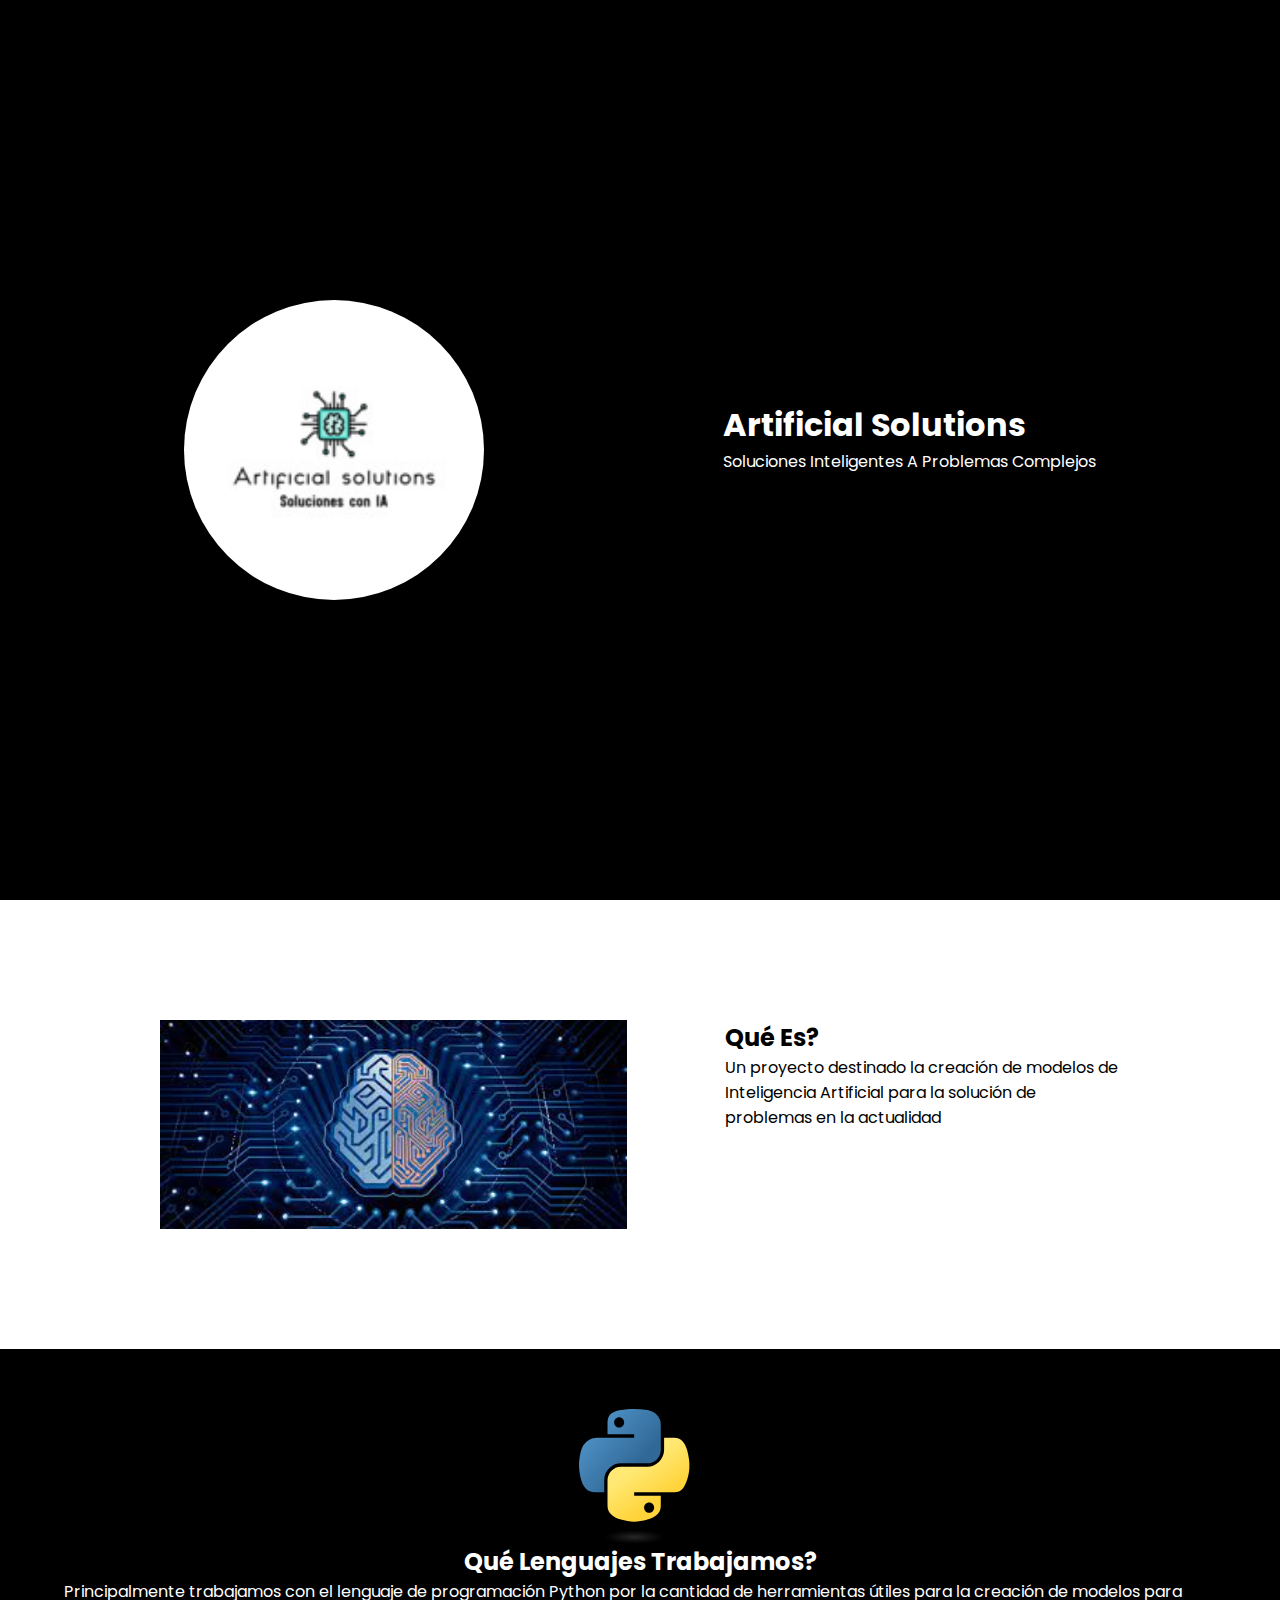
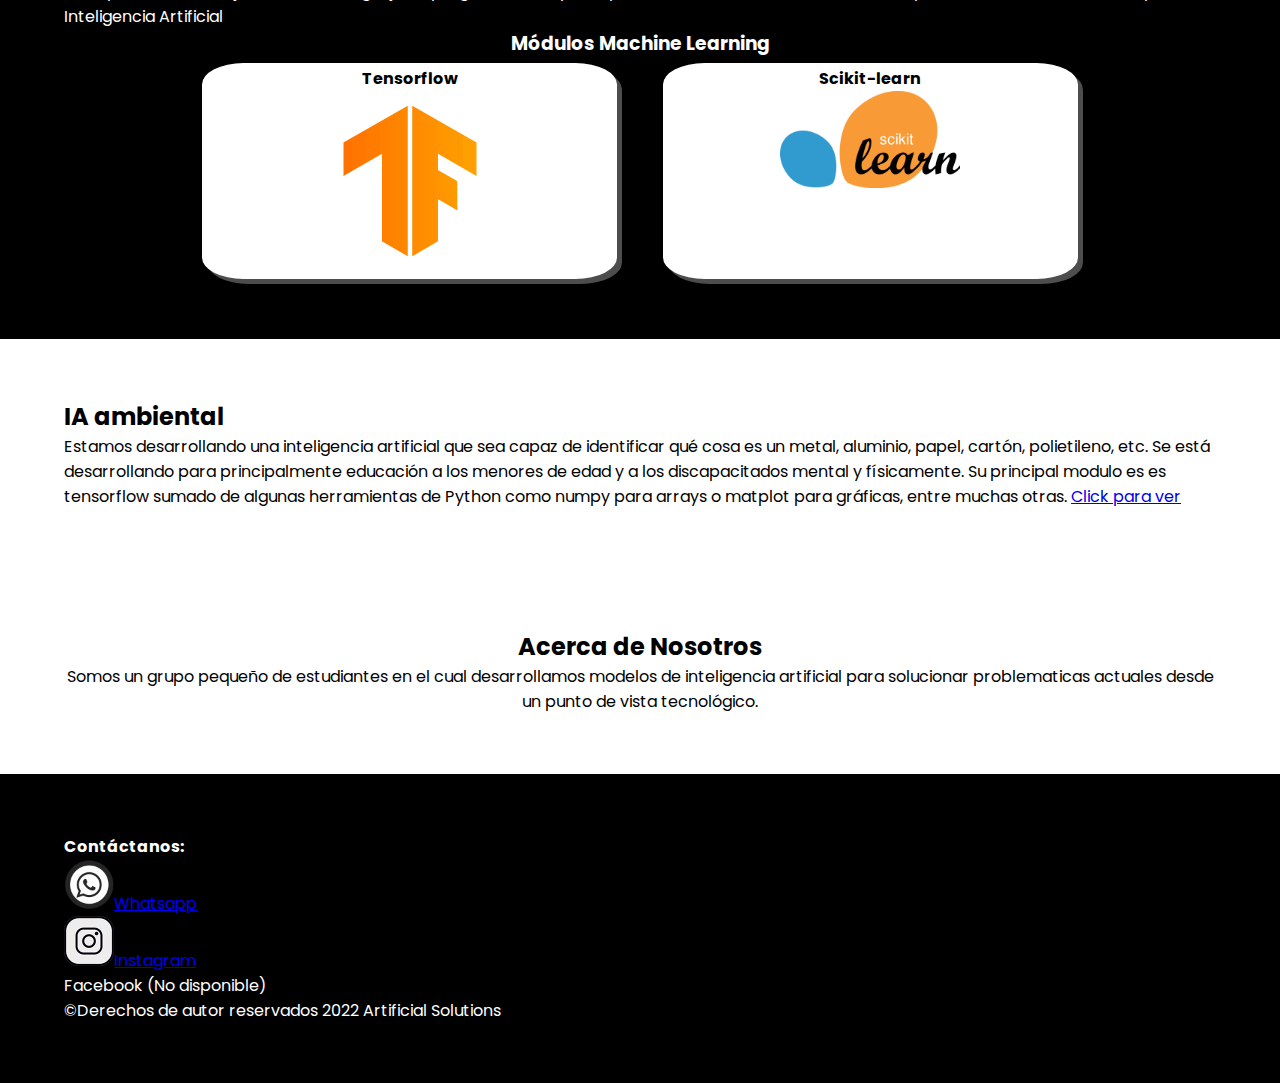
==== index.html @ 461bc0cd "Fucking Change" ====
<!DOCTYPE html>
<html lang="en">
<head>
    <meta charset="UTF-8">
    <meta http-equiv="X-UA-Compatible" content="IE=edge">
    <meta name="viewport" content="width=device-width, initial-scale=1.0">
    <title>Página Principal</title>
    <link rel="stylesheet" href="src_page/css/index.css">
    <link rel="preconnect" href="https://fonts.googleapis.com">
    <link rel="preconnect" href="https://fonts.gstatic.com" crossorigin>
    <link href="https://fonts.googleapis.com/css2?family=Poppins&display=swap" rel="stylesheet">
    <link rel="stylesheet" href="src_page/css/layout.css">
</head>
<body>
    <header id="inicio">
        <div class="container head">        
            <img src="src_page/images/Logo-White.jpg" alt="Logo-White">
            <div class="text">
                <h1>Artificial Solutions</h1>
                <p>Soluciones Inteligentes A Problemas Complejos</p>
                <br>
            </div>
        </div>
    </header>
    <section id="smalldesc" class="container smalldesc">
        <div class="container smalldesc">
            <img src="src_page/images/imagedesc.png" alt="">
            <div class="text">
                <h2>Qué Es?</h2>
                <p>Un proyecto destinado la creación de modelos de Inteligencia Artificial para la solución de problemas en la actualidad
                </p>
                
            </div>
        </div>
    </section>
    <section id="languages">
        <div class="container">
            <img src="src_page/images/Python-logo-notext.svg" alt="Wikipedia Python Logo">
            <h2>Qué Lenguajes Trabajamos?</h2>
            <p>Principalmente trabajamos con el lenguaje de programación Python por la cantidad de herramientas útiles para la creación de modelos para Inteligencia Artificial</p>
            <div class="ML">
                <h3>Módulos Machine Learning</h3>
                <div class="container-modules">
                    <div class="n-container-languages tensorflow">
                        <b>Tensorflow</b>
                        <img src="src_page/images/tensorflow.png" alt="Tensorflow image">
                    </div>
                    <div class="n-container-languages sk-learn">
                        <b>Scikit-learn</b>
                        <img src="src_page/images/sk-learn.png" alt=" Sk-learn Wikipedia">
                    </div>
                </div>
            </div>
        </div>
    </section>
    <section id="proyects_actual">
        <div class="container">
            <h2>IA ambiental</h2>
            <p>Estamos desarrollando una inteligencia artificial que sea capaz de identificar qué cosa es un metal, aluminio, papel, cartón, polietileno, etc. Se está desarrollando para principalmente educación a los menores de edad y a los discapacitados mental y físicamente. Su principal modulo es es tensorflow sumado de algunas herramientas de Python como numpy para arrays o matplot para gráficas, entre muchas otras.  <a href="src_page/html/AIpage.html" target="_blank">Click para ver</a> </p>
        </div>
    </section>
    <section id="acerca-nosotros">
        <div class="container">
            <h2>Acerca de Nosotros</h2>
            <p>Somos un grupo pequeño de estudiantes en el cual desarrollamos modelos de inteligencia artificial para solucionar problematicas actuales desde un punto de vista tecnológico.</p>
        </div>
    </section>
    <footer>
        <div class="container">
            <h4>Contáctanos:</h4>
            <ul>
                <li><img src="src_page/images/wsblack.png" alt=""><a href="https://wa.link/y3h0sf" target="_blank">Whatsapp</a></li>
                <li><img src="src_page/images/Instagram.svg" alt=""><a href="https://instagram.com/art.ificialsolutions?utm_source=qr&igshid=YzU1NGVlODEzOA==" target="_blank">Instagram</a></li>
                <li>Facebook (No disponible)</li>
            </ul>
            <p>©Derechos de autor reservados 2022 Artificial Solutions</p>
        </div>
    </footer>
</body>
</html>
---- src_page/css/index.css ----
*{
    box-sizing: border-box;
    margin: 0;
    padding: 0;
}

html{
    font-family: 'Poppins', sans-serif;
}

header{
    height: 100vh;
    color: rgb(255, 255, 255);
    background: var(--background1);
}

footer{
    background-color: var(--background1);
    color: white;
}

li{
    vertical-align: middle;
}

#languages{
    background-color: var(--background1);
    color: white;
}

#languages .container{
    display: flex;
    flex-wrap: wrap;
    align-items: center;
    flex-direction: column;
    align-content: space-around;
}

#languages .ML{
    width: 80%;
    text-align: center;
}

.container-modules{
    padding-top: 5px;
    display: flex;
    flex-direction: row;
    justify-content: space-around;
    align-items: center;
}

.n-container-languages{
    display: flex;
    width: 45%;
    align-content: center;
    border-style: solid;
    border-color: white;
    border-radius: 10%;
    box-shadow: 5px 5px rgb(255, 255, 255, 0.3);
    flex-direction: column;
    align-items: center;
    height: 216px;
    background-color: white;
    color: var(--background1);

}

#languages .n-container-languages img{
    width: 180px;
    
}

.head img{
    width: 300px;
    height: 300px;
    border-radius: 50%;
}



.text{
    justify-content: center;
    align-items: center;
    flex-direction: column;
}

.smalldesc{
    display: flex;
    justify-content: space-around;
}

.smalldesc img{
    width: 45%;
}

.smalldesc .text{
    width: 40%;
    padding-left: 20px;
}

footer img{
    height: 50px;
}

#acerca-nosotros .container{
    text-align: center;
}



:root{
    scroll-behavior: smooth;
    --background1: black
}
---- src_page/css/layout.css ----
*{
    box-sizing: border-box;
    margin: 0;
    padding: 0;
}

html{
    font-family: 'Poppins', sans-serif;
}


footer{
    background-color: var(--background1);
    color: white;
    
}


footer img{
    height: 50px;
    }

.container{
    width: 90%;
    max-width: 1200px;
    overflow: hidden;
    margin: auto;
    padding: 60px 0;
}

.head{
    padding: 0;
    height: 100%;
    display:flex ;
    justify-content: space-around;
    align-items: center;
}
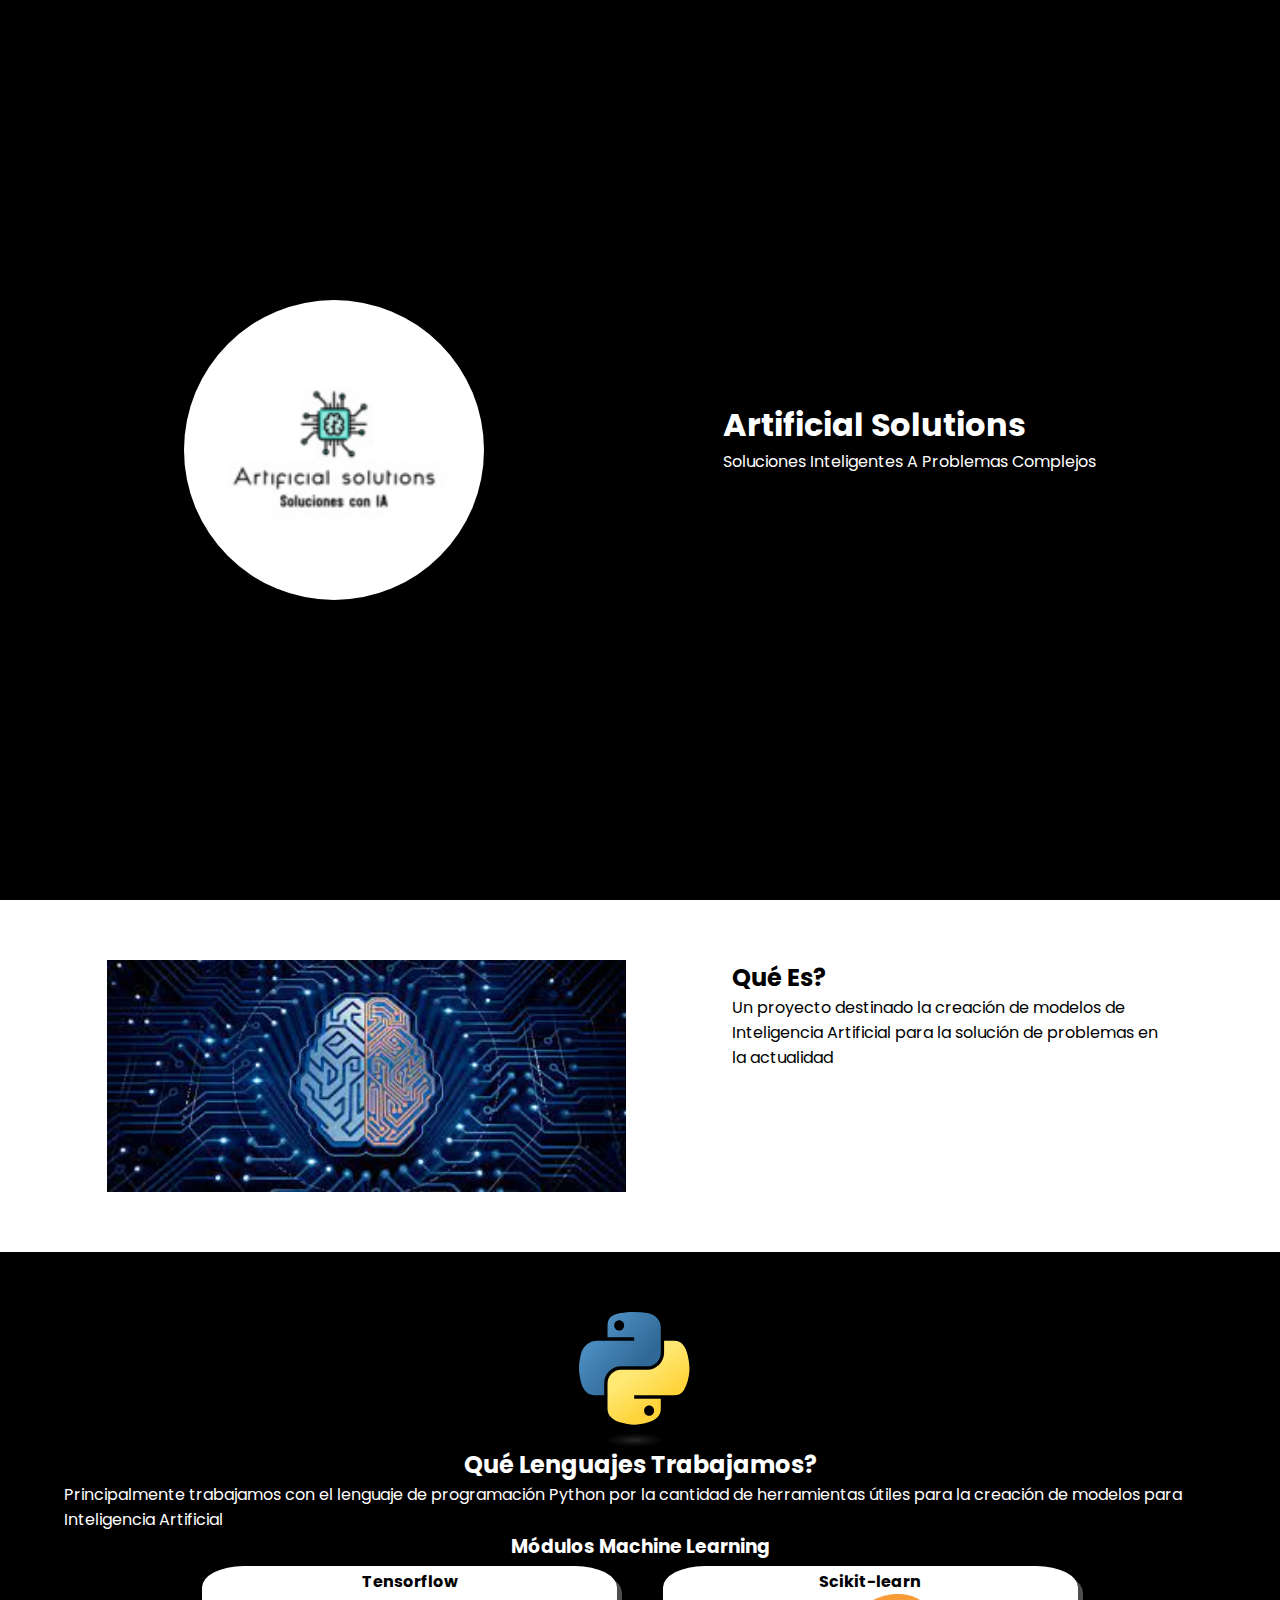
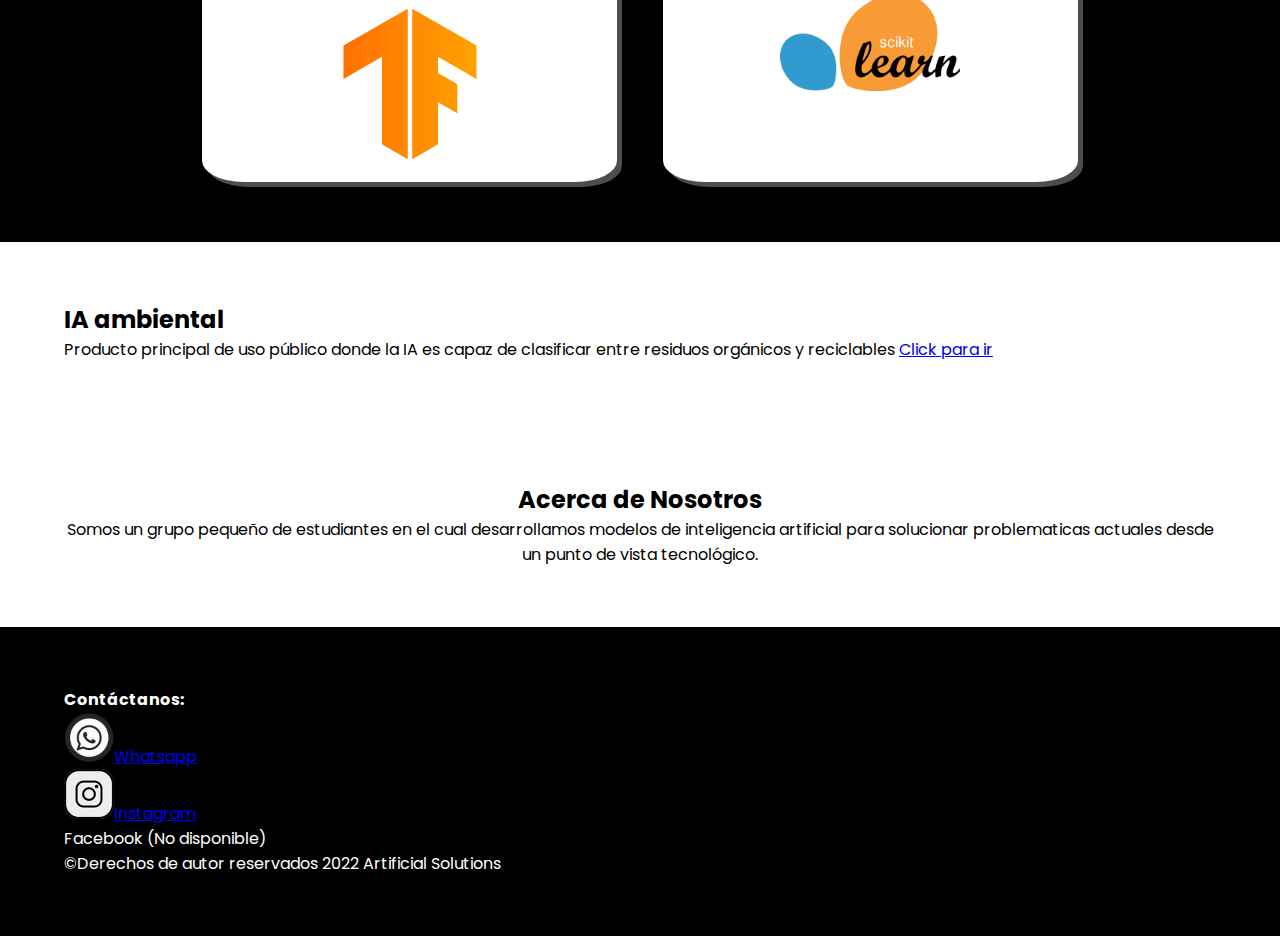
==== commit 148f2985: "Fixing a redirect" ====
--- a/index.html
+++ b/index.html
@@ -22,7 +22,7 @@
             </div>
         </div>
     </header>
-    <section id="smalldesc" class="container smalldesc">
+    <section id="smalldesc">
         <div class="container smalldesc">
             <img src="src_page/images/imagedesc.png" alt="">
             <div class="text">
@@ -56,7 +56,8 @@
     <section id="proyects_actual">
         <div class="container">
             <h2>IA ambiental</h2>
-            <p>Estamos desarrollando una inteligencia artificial que sea capaz de identificar qué cosa es un metal, aluminio, papel, cartón, polietileno, etc. Se está desarrollando para principalmente educación a los menores de edad y a los discapacitados mental y físicamente. Su principal modulo es es tensorflow sumado de algunas herramientas de Python como numpy para arrays o matplot para gráficas, entre muchas otras.  <a href="src_page/html/AIpage.html" target="_blank">Click para ver</a> </p>
+            <p>Producto principal de uso público donde la IA es capaz de clasificar entre residuos orgánicos y reciclables
+            <a class="btnRedirect" href="/src_page/html/AIpage.html">Click para ir</a>
         </div>
     </section>
     <section id="acerca-nosotros">
